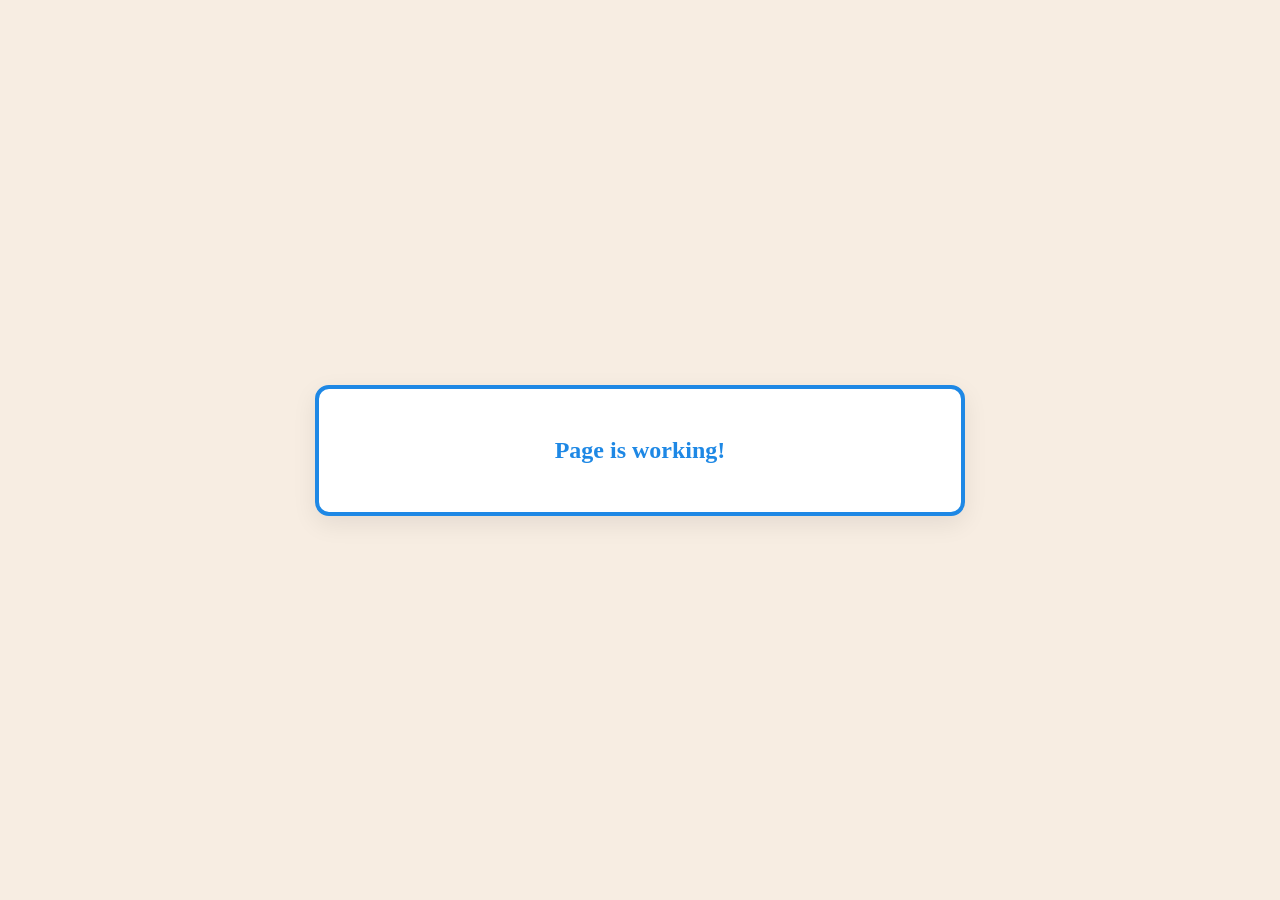
==== gift.html @ 49aec1db "Add files via upload" ====
<!DOCTYPE html>
<html lang="en">
<head>
    <meta charset="UTF-8">
    <meta name="viewport" content="width=device-width, initial-scale=1.0">
    <title>Gift</title>
    <link rel="stylesheet" href="style.css">
</head>
<body>

    <div class="video-card">
        <h2 style="text-align: center; color: #1e88e5; margin: 40px 0;">
            Page is working!
        </h2>
    </div>

    <script src="java.js"></script>
</body>
</html>
---- style.css ----
/* Remove default margins and center everything */
* {
    margin: 0;
    padding: 0;
    box-sizing: border-box;
}

/* Centers the whole card on the screen */
body {
    min-height: 100vh;
    display: flex;
    justify-content: center;
    align-items: center;
    background-color: #f7ede2;
    margin: 0;
    padding: 16px;
    box-sizing: border-box;
}

/* Reference container for the image */
.image-container {
    position: relative;
    width: 100%;
    max-width: 700px;
    display: inline-block;
}

.responsive-img {
    width: 100%;
    height: auto;
    display: block;
    border-radius: 8px;

       border: 4px solid #1e88e5; /* You can change 4px (thickness) or the color code */
    box-sizing: border-box;
}

/* Positions the input & button directly over the center of the photo */
.form-container {
    position: absolute;
    top: 55%;               /* Adjust up/down if needed */
    left: 50%;
    transform: translate(-50%, -50%);
    width: 75%;
    max-width: 320px;
    display: flex;
    flex-direction: column;
    gap: 10px;
    z-index: 2;
}

/* Input styling */
#userName {
    width: 100%;
    padding: 12px;
    font-size: 16px;        /* Keeps Safari on iPhone from auto-zooming */
    border: 2px solid #ccc;
    border-radius: 8px;
    outline: none;
    text-align: center;
    box-sizing: border-box;
    background-color: rgba(255, 255, 255, 0.95);
}

#userName:focus {
    border-color: #d9383a;
}

/* Red button */
.red-btn {
    width: 100%;
    padding: 12px;
    font-size: 15px;
    font-weight: bold;
    color: #ffffff;
    background-color: #d9383a;
    border: none;
    border-radius: 8px;
    cursor: pointer;
    box-sizing: border-box;
    transition: transform 0.1s ease;
}

.red-btn:active {
    transform: scale(0.97);
}
/* Container for input and button */
.form-container {
    width: 100%;
    max-width: 380px;
    margin: 20px auto;
    display: flex;
    flex-direction: column;
    gap: 12px;
    padding: 0 16px;
}

/* Input box (16px font-size prevents unwanted auto-zoom on iPhone) */
#userName {
    width: 100%;
    padding: 14px;
    font-size: 16px;
    border: 2px solid #ccc;
    border-radius: 8px;
    outline: none;
    text-align: center;
    box-sizing: border-box;
}

#userName:focus {
    border-color: #d9383a;
}

/* Red continue button */
.red-btn {
    width: 100%;
    padding: 14px;
    font-size: 16px;
    font-weight: bold;
    color: #fff;
    background-color: #d9383a;
    border: none;
    border-radius: 8px;
    cursor: pointer;
    box-sizing: border-box;
}

.red-btn:active {
    transform: scale(0.98);
}





/* Page 2 card styling */
.welcome-card {
    background-color: #ffffff;
    padding: 40px 30px;
    border-radius: 14px;
    border: 4px solid #1e88e5;
    box-shadow: 0 8px 24px rgba(0, 0, 0, 0.08);
    max-width: 450px;
    width: 100%;
    text-align: center;
}

.welcome-card h1 {
    color: #d9383a;
    font-size: 28px;
    margin-bottom: 12px;
}

.welcome-card p {
    font-size: 18px;
    color: #333333;
}



/* Card holding the video on Page 2 */
.video-card {
    background-color: #ffffff;
    padding: 8px;
    border-radius: 14px;
    border: 4px solid #1e88e5; /* Blue border */
    box-shadow: 0 8px 24px rgba(0, 0, 0, 0.08);
    max-width: 650px;
    width: 100%;
    text-align: center;
    box-sizing: border-box;
}

.video-card h1 {
    color: #d9383a;
    font-size: 24px;
    margin-bottom: 16px;
}

/* Video display styling for phone & desktop */
#pageVideo {
    width: 100%;
    height: auto;
    border-radius: 10px;
    display: block;
    background-color: #000;
}
/* Close (X) button */
.close-btn {
    position: absolute;
    top: 10px;
    right: 14px;
    color: #fff;
    font-size: 32px;
    font-weight: bold;
    cursor: pointer;
    z-index: 10;
    line-height: 1;
    text-shadow: 0 2px 4px rgba(0,0,0,0.8);
}

/* Video scaling for phones & desktop */
#popupVideo {
    width: 100%;
    height: auto;
    max-height: 80vh;
    display: block;
    outline: none;
}


/* Container to pin elements on top of the video */
.video-wrapper {
    position: relative;
    width: 100%;
    display: inline-block;
    border-radius: 10px;
    overflow: hidden;
}

/* Floating "Touch here" button on bottom right */
.touch-btn {
    position: absolute;
     bottom: 54px;
    right: 12px;
    z-index: 10;
    padding: 12px 22px;
    font-size: 14px;
    font-weight: bold;
    color: #ffffff;
    background-color: #d9383a;
    border: 2px solid #ffffff;
    border-radius: 20px;
    cursor: pointer;
    box-shadow: 0 4px 12px rgba(0, 0, 0, 0.35);
    transition: transform 0.15s ease, background-color 0.2s ease;
    opacity: 50;
    -webkit-tap-highlight-color: transparent;
}

.touch-btn:active {
    transform: scale(0.95);
    background-color: #be2e30;
}

 







/* Base card container keeping the exact card size and centering */
.image-container {
    position: relative;
    max-width: 650px;
    width: 100%;
    margin: 20px auto;
    padding: 0;
    display: inline-block;
    line-height: 0;
}

/* Photo with the blue border matching your project */
.responsive-img {
    width: 100%;
    height: auto;
    display: block;
    border-radius: 8px;
    border: 4px solid #1e88e5;
    box-sizing: border-box;
}

/* Floating button base style placed directly over the photo */
.action-btn {
    opacity: 50;
    position: absolute;
    bottom: 30px;
    z-index: 10;
    padding: 11px 38px;
    font-size: 15px;
    font-weight: bold;
    color: #ffffff;
    border: 2px solid #ffffff;
    border-radius: 20px;
    cursor: pointer;
    line-height: normal;
    box-shadow: 0 4px 12px rgba(0, 0, 0, 0.35);
    transition: transform 0.15s ease, background-color 0.2s ease;
    -webkit-tap-highlight-color: transparent;
}

.action-btn:active {
    transform: scale(0.95);
}

/* Left button: NO */
.btn-no {
        left: 34px;
    bottom: 70px;
    background-color: #d9383a;
}

.btn-no:active {
    background-color: #be2e30;
}

/* Right button: YES */
.btn-yes {
        right: 26px;
    bottom: 70px;

    background-color: #28a745;
}

.btn-yes:active {
    background-color: #218838;
}

 



.video-wrappper {
    position: relative;
    width: 100%;
    display: inline-block;
    border-radius: 10px;
    overflow: hidden;
}




/* Force the video to stay locked inside the card boundaries */
.video-card video,
.video-wrapper video,
#messagesVideo {
    width: 100% !important;
    max-width: 100% !important;
    height: auto !important;
    display: block !important;
    border-radius: 8px;
    box-sizing: border-box;
    object-fit: cover;
}

/* Ensure the card strictly locks its maximum width on screen */
.video-card {
    max-width: 650px !important;
    width: 90% !important;
    margin: 20px auto !important;
    box-sizing: border-box;
}

/* Ensure the wrapper hugs the card and never overflows */
.video-wrapper {
    position: relative;
    width: 100%;
    overflow: hidden;
    border-radius: 8px;
}


/* //no page */

/* Matches the exact card size, centering, and blue border of your other pages */
.video-card.no-page-card {
    max-width: 650px !important;
    width: 90% !important;
    margin: 20px auto !important;
    padding: 24px !important;
    background-color: #ffffff;
    border: 4px solid #1e88e5 !important;
    border-radius: 12px;
    box-sizing: border-box;
    text-align: center;
}

/* Keeps the photo cleanly framed inside the card */
.no-photo-wrapper {
    width: 100%;
    border-radius: 8px;
    overflow: hidden;
    line-height: 0;
}

/* Responsive image sizing so it never overflows on desktop or mobile */
.no-photo {
    width: 80% !important;
    max-width: 70% !important;
    height: auto !important;
    display: block;
    margin: 0 auto;
    border-radius: 8px;
    box-sizing: border-box;
}

/* Caption styling below the photo */
.no-caption {
    margin-top: 18px;
    margin-bottom: 4px;
    font-size: 18px;
    font-weight: 500;
    color: #333333;
    line-height: 1.5;
}

/* Mobile adjustments for phones */
@media (max-width: 768px) {
    .video-card.no-page-card {
        width: 92% !important;
        padding: 16px !important;
        margin: 15px auto !important;
    }

    .no-caption {
        font-size: 16px;
        margin-top: 14px;
    }
}


/* Go Back button styling */
.go-back-btn {
    margin-top: 18px;
    padding: 12px 28px;
    background-color: #1e88e5;
    color: #ffffff;
    border: none;
    border-radius: 8px;
    font-size: 16px;
    font-weight: 600;
    cursor: pointer;
    transition: background-color 0.2s ease, transform 0.1s ease;
}

.go-back-btn:hover {
    background-color: #1565c0;
}

.go-back-btn:active {
    transform: scale(0.97);
}




/* messages buttons */

/* Anchor wrapper so buttons float directly on the video */
.video-wrapper {
    position: relative !important;
    width: 100%;
    overflow: hidden;
    border-radius: 8px;
    line-height: 0;
}

/* Base pill style matching your Page 3 buttons */
.msg-overlay-btn {
    position: absolute;
    bottom: 12%; /* Adjusts vertical height above bottom edge */
    transform: translateX(-50%);
    z-index: 10;
    padding: 9px 20px;
    font-size: 14px;
    font-weight: bold;
    color: #ffffff;
    background-color: #1e88e5;
    border: 2px solid #ffffff;
    border-radius: 20px;
    cursor: pointer;
    line-height: normal;
    box-shadow: 0 4px 12px rgba(0, 0, 0, 0.35);
    transition: transform 0.15s ease, background-color 0.2s ease;
    white-space: nowrap;
    opacity: 20;
}

.msg-overlay-btn:hover {
    background-color: #1565c0;
    transform: translateX(-50%) scale(1.05);
}

/* Individual horizontal alignment under each of the 3 icons */
.btn-msg1 {
    left: 18%; /* Under Envelope / MESSAGE 01 */
}

.btn-msg2 {
    left: 50%; /* Under Speech Bubble / MESSAGE 02 */
}

.btn-gift {
    left: 83%; /* Under Gift Box / GIFT */
}

/* Mobile scaling so buttons stay proportional on smaller screens */
@media (max-width: 768px) {
    .msg-overlay-btn {
        bottom: 38%;
        padding: 29px 18px;
        font-size: 11px;
        border-width: 1.5px;
    }
}


/* // */

/* Card layout for message1.html */
.video-card.message-photo-card {
    text-align: center;
}

/* Wrapper to keep image corners clean */
.message-photo-wrapper {
    width: 100%;
    border-radius: 8px;
    overflow: hidden;
    line-height: 0;
}

/* Responsive image fitting inside the card */
.message-photo {
    width: 100%;
    max-width: 100%;
    height: auto;
    display: block;
    margin: 0 auto;
    border-radius: 8px;
    box-sizing: border-box;
}





/* Aligns the top back button to the left above the photo */
.top-bar-left {
    display: flex;
    justify-content: flex-start;
    margin-bottom: 12px;
}

/* Smaller, compact Go Back button */
.top-back-btn {
    padding: 6px 14px;
    font-size: 13px;
    font-weight: 600;
    color: #ffffff;
    background-color: #1e88e5;
    border: none;
    border-radius: 6px;
    cursor: pointer;
    line-height: normal;
    transition: background-color 0.2s ease, transform 0.1s ease;
}

.top-back-btn:hover {
    background-color: #1565c0;
}

.top-back-btn:active {
    transform: scale(0.96);
}

@media (max-width: 768px) {
    .top-bar-left {
        margin-bottom: 10px;
    }

    .top-back-btn {
        padding: 5px 12px;
        font-size: 12px;
    }
}





/* Anchor wrapper so the button floats directly ON TOP of message1.jpg */
.message-photo-wrapper {
    position: relative;
    width: 100%;
    border-radius: 8px;
    overflow: hidden;
    line-height: 0;
}

/* Responsive image fitting cleanly inside the card */
.message-photo {
    width: 100%;
    max-width: 100%;
    height: auto;
    display: block;
    margin: 0 auto;
    border-radius: 8px;
    box-sizing: border-box;
}

/* Compact floating button ("Tap for 2nd message") positioned ON the photo */
.overlay-back-btn {
    position: absolute;
    bottom: 16px;
    left: 22%;
    transform: translateX(-50%);
    z-index: 10;
    padding: 8px 18px;
    font-size: 13px;
    font-weight: bold;
    color: #ffffff;
    background-color: #1e88e5;
    border: 2px solid #ffffff;
    border-radius: 20px;
    cursor: pointer;
    line-height: normal;
    white-space: nowrap;
    box-shadow: 0 3px 10px rgba(0, 0, 0, 0.35);
    transition: transform 0.15s ease, background-color 0.2s ease;
}

.overlay-back-btn:hover {
    background-color: #1565c0;
    transform: translateX(-50%) scale(1.05);
}

.overlay-back-btn:active {
    transform: translateX(-50%) scale(0.95);
}

/* Mobile responsiveness */

@media (max-width: 768px) {
    .overlay-back-btn {
        bottom: 16px;
        padding: 9px 14px;
        font-size: 8px;
        border-width: 1.5px;}}
        /* right: -61px; */






        /* Text box floating INSIDE the full photo */
/* Text box floating INSIDE the full photo */
.message-text-box {
    position: absolute;
    top: 10%;           /* Keeps clear of the top corner leaves */
    left: 5%;          /* Keeps clear of the left leaves */
    right: 5%;         /* Keeps clear of the right leaves */
    bottom: 22%;        /* Leaves room at the bottom for the "Click for the GIFT" button */
    padding: 5px;
    z-index: 5;
    display: flex;
    flex-direction: column;
    justify-content: flex-start; /* Prevents top lines from getting clipped when scrolling */
    align-items: center;
    text-align: center;
    overflow-y: auto;            /* Enables vertical scrolling */
    -webkit-overflow-scrolling: touch; /* Smooth momentum scrolling on mobile phones */
    box-sizing: border-box;
    background: transparent;
    border: none;
}
.message-text-box p {
    margin: auto 0;     /* Centers short text vertically while allowing long text to scroll cleanly from the top */
    font-size: 16px;
    line-height: 1.5;
    color: #222222;
    font-weight: 700;   /* Makes the text bold */
}
/* Mobile scaling */
@media (max-width: 768px) {
    .message-text-box {
        top: 4%;
        left: 4%;
        right: 4%;
        bottom: 24%;
        padding: 0px;
    }

    .message-text-box p {
        font-size: 13px;
        line-height: 1;
    }
}
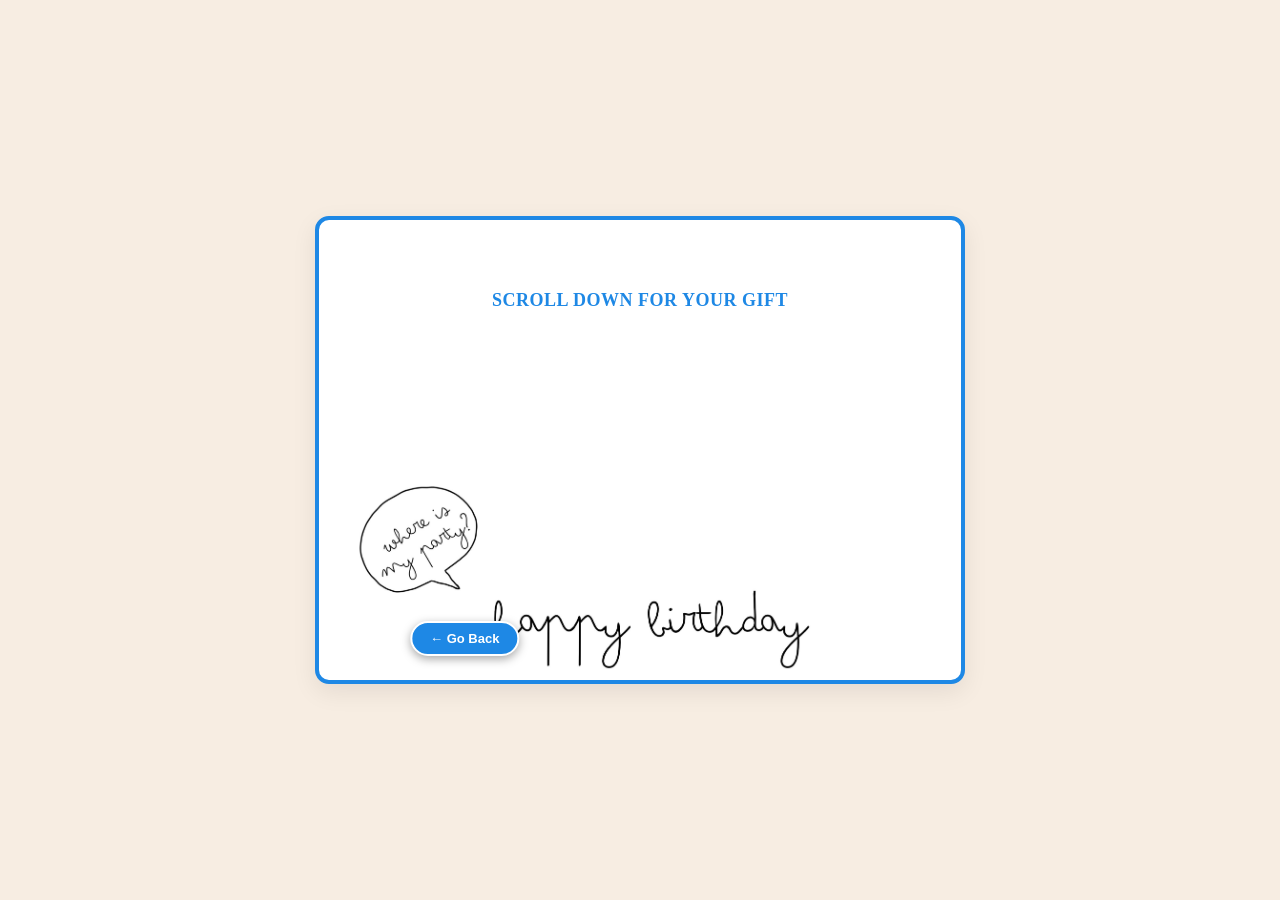
==== commit bb4e2bec: "Add files via upload" ====
--- a/gift.html
+++ b/gift.html
@@ -8,10 +8,51 @@
 </head>
 <body>
 
-    <div class="video-card">
-        <h2 style="text-align: center; color: #1e88e5; margin: 40px 0;">
-            Page is working!
-        </h2>
+    <div class="video-card message-photo-card">
+        <div class="message-photo-wrapper">
+            <img src="gift.jpg" alt="Gift" class="message-photo">
+
+            <!-- Scrollable box containing heading, text, and excited.jpeg -->
+<div class="message-text-box">
+                <h2 class="gift-scroll-heading">SCROLL DOWN FOR YOUR GIFT</h2>
+
+                <div class="scroll-spacer"></div>
+                <div class="scroll-spacer"></div>
+                <div class="scroll-spacer"></div>
+
+                <p>Ready ???</p>
+
+                <div class="scroll-spacer"></div>
+                <div class="scroll-spacer"></div>
+
+                <p>Excited???</p>
+
+                <!-- 1st photo -->
+                <img src="excited.jpeg" alt="Excited" class="inline-scroll-photo">
+
+                <div class="scroll-spacer"></div>
+                <div class="scroll-spacer"></div>
+
+                <p>Bss thoda aur !!!!</p>
+
+                <!-- 2nd photo placed directly below the 1st photo -->
+                <img src="excited2.jpeg" alt="Excited 2" class="inline-scroll-photo">
+
+                <div class="scroll-spacer"></div>
+                <div class="scroll-spacer"></div>
+
+                <p>3.......2.......1........ </p>
+                <div class="scroll-spacer"></div>
+
+                 <div class="scroll-spacer"></div>
+                  <div class="scroll-spacer"></div>
+
+                <p>Jese aai h na uper se wesehi uper bhaag jaaaaa!!!! Pese na hai mere passsss</p>
+                 
+            </div>
+
+            <button type="button" id="backFromGiftBtn" class="overlay-back-btn" onclick="window.location.href='messages.html'">← Go Back</button>
+        </div>
     </div>
 
     <script src="java.js"></script>
--- a/style.css
+++ b/style.css
@@ -690,4 +690,104 @@
         line-height: 1;
     }
 }
-    +    
+
+/* Heading inside the scrollable gift overlay box */
+.gift-scroll-heading {
+    margin: 0 0 12px 0;
+    font-size: 20px;
+    font-weight: 800;
+    color: #1e88e5;
+    letter-spacing: 0.5px;
+    text-transform: uppercase;
+}
+
+@media (max-width: 768px) {
+    .gift-scroll-heading {
+        font-size: 16px;
+        margin-bottom: 8px;
+    }
+}
+
+
+
+.gift-scroll-heading {
+    margin: 12px 0 0 0;
+    padding: 0;
+    font-size: 18px;
+    font-weight: 800;
+    line-height: 1.3;
+    color: #1e88e5;
+    text-transform: uppercase;
+    flex-shrink: 0;
+}
+
+.scroll-spacer {
+    display: block;
+    width: 100%;
+    height: 220px;
+    min-height: 220px;
+    flex-shrink: 0;
+}
+
+.message-text-box .scroll-spacer + p {
+    margin-top: 0;
+    margin-bottom: 20px;
+}
+
+@media (max-width: 768px) {
+    .gift-scroll-heading {
+        font-size: 14px;
+        margin-top: 8px;
+    }
+
+    .scroll-spacer {
+        height: 160px;
+        min-height: 160px;
+    }
+}
+
+
+/* Stationary image sitting inside the scroll area underneath the heading */
+.fixed-scroll-bg {
+    position: absolute;
+    top: 22%;               /* Sits right underneath "SCROLL DOWN FOR YOUR GIFT" */
+    left: 50%;
+    transform: translateX(-50%);
+    width: 160px;           /* Adjust size as needed */
+    max-width: 55%;
+    height: auto;
+    border-radius: 10px;
+    z-index: 3;             /* Above gift.jpg (default), below scrolling text (z-index: 5) */
+    pointer-events: none;   /* Ensures touch scrolling works smoothly right on top of the photo */
+    opacity: 0.9;
+}
+
+/* Mobile size and vertical placement */
+@media (max-width: 768px) {
+    .fixed-scroll-bg {
+        top: 20%;
+        width: 115px;
+        max-width: 50%;
+    }
+}
+
+
+/* Photo inside the scrollable box that moves naturally with the text */
+.inline-scroll-photo {
+    display: block;
+    width: 160px;
+    max-width: 65%;
+    height: auto;
+    margin: 10px auto 0 auto;
+    border-radius: 10px;
+    flex-shrink: 0;
+    box-shadow: 0 3px 10px rgba(0, 0, 0, 0.2);
+}
+
+@media (max-width: 768px) {
+    .inline-scroll-photo {
+        width: 120px;
+        max-width: 60%;
+    }
+}
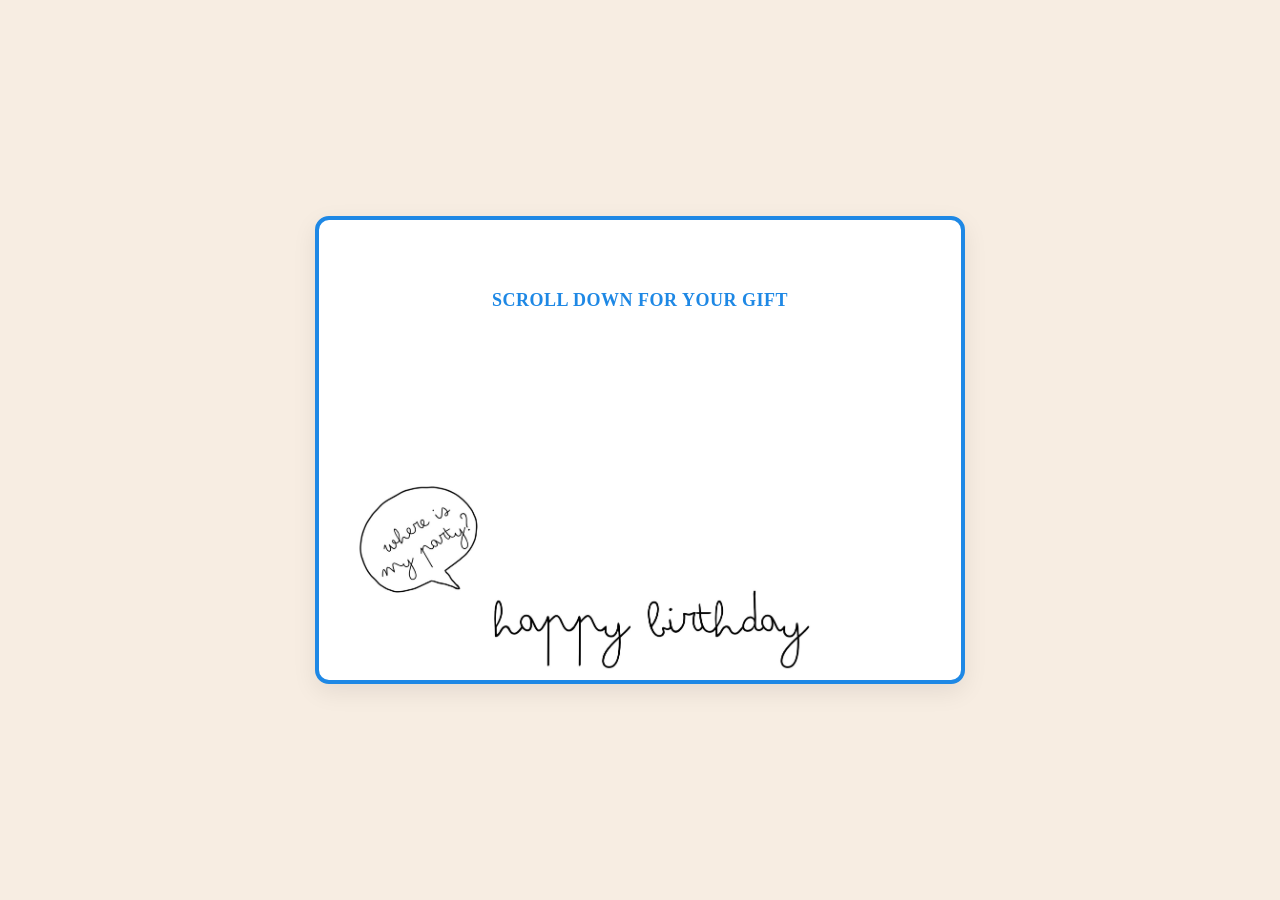
==== commit c0b41bf3: "Add files via upload" ====
--- a/gift.html
+++ b/gift.html
@@ -48,10 +48,10 @@
                   <div class="scroll-spacer"></div>
 
                 <p>Jese aai h na uper se wesehi uper bhaag jaaaaa!!!! Pese na hai mere passsss</p>
-                 
+
+<br><br>                 
             </div>
 
-            <button type="button" id="backFromGiftBtn" class="overlay-back-btn" onclick="window.location.href='messages.html'">← Go Back</button>
         </div>
     </div>
 
--- a/style.css
+++ b/style.css
@@ -234,7 +234,7 @@
     cursor: pointer;
     box-shadow: 0 4px 12px rgba(0, 0, 0, 0.35);
     transition: transform 0.15s ease, background-color 0.2s ease;
-    opacity: 50;
+    opacity: 0;
     -webkit-tap-highlight-color: transparent;
 }
 
@@ -274,7 +274,7 @@
 
 /* Floating button base style placed directly over the photo */
 .action-btn {
-    opacity: 50;
+    opacity: 0;
     position: absolute;
     bottom: 30px;
     z-index: 10;
@@ -476,7 +476,7 @@
     box-shadow: 0 4px 12px rgba(0, 0, 0, 0.35);
     transition: transform 0.15s ease, background-color 0.2s ease;
     white-space: nowrap;
-    opacity: 20;
+    opacity: 0;
 }
 
 .msg-overlay-btn:hover {
